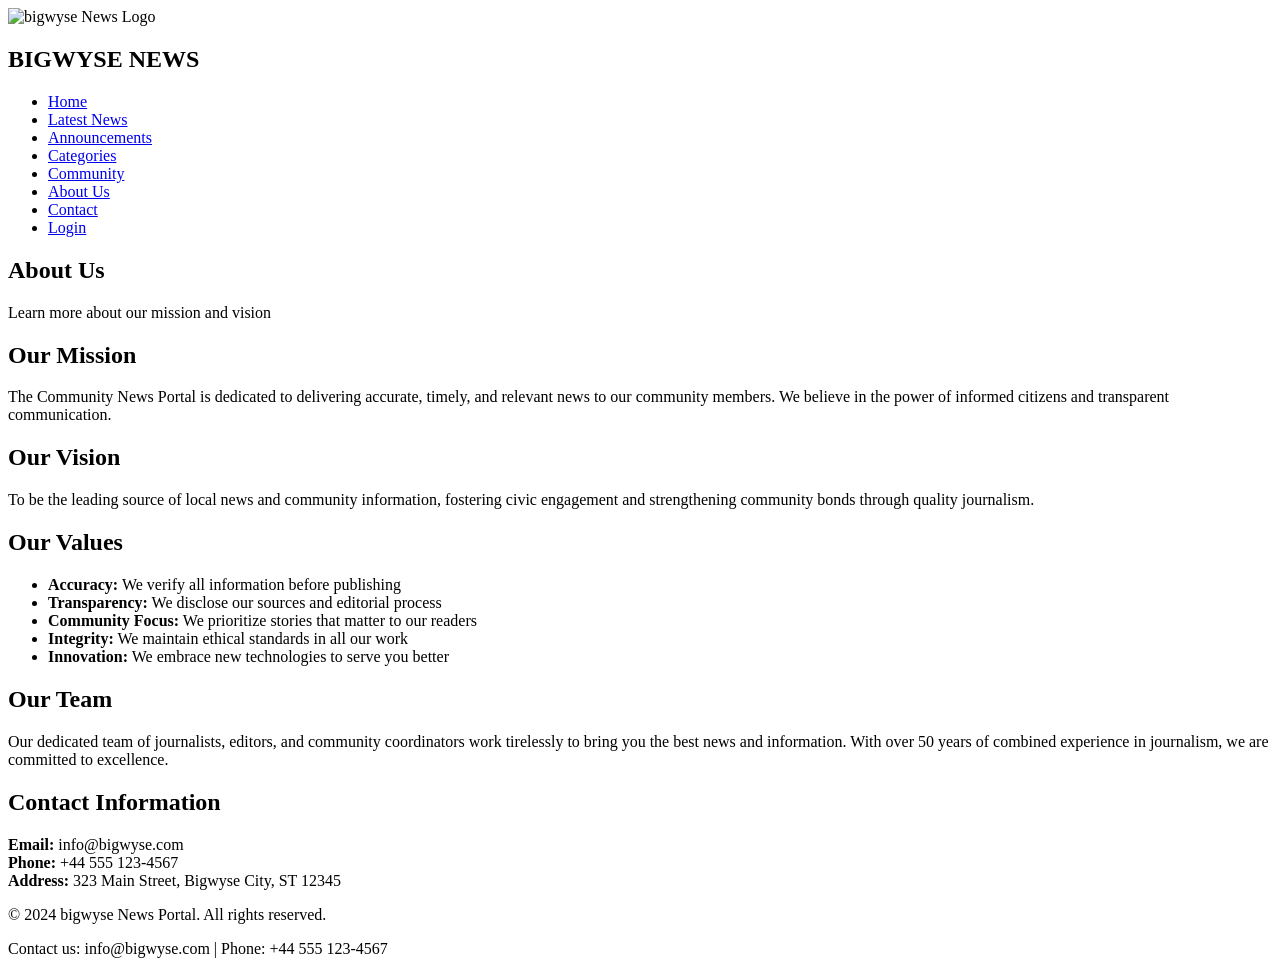
==== news-portal-website/about.html @ 18c3be44 "news-portal" ====
<!DOCTYPE html>
<html lang="en">
<head>
    <meta charset="UTF-8">
    <meta name="viewport" content="width=device-width, initial-scale=1.0">
    <title>About Us - bigwyse News Portal</title>
    <link rel="stylesheet" href="css/style.css">
</head>
<body>
    <!-- Navigation Bar -->
    <nav class="navbar">
        <div class="nav-container">
            <div class="logo">
                <img src="images/mylogo.png" alt="bigwyse News Logo" class="logo-image" width="150" height="70">
                <h1>BIGWYSE NEWS</h1>
                </img>
            </div>
            <ul class="nav-menu">
                <li><a href="homepage.html">Home</a></li>
                <li><a href="latest-news.html">Latest News</a></li>
                <li><a href="announcements.html">Announcements</a></li>
                <li><a href="categories.html">Categories</a></li>
                <li><a href="community.html">Community</a></li>
                <li><a href="about.html" class="active">About Us</a></li>
                <li><a href="contact.html">Contact</a></li>
                <li><a href="login.html" class="login-btn">Login</a></li>
            </ul>
        </div>
    </nav>

    <!-- Page Header -->
    <section class="page-header">
        <h1>About Us</h1>
        <p>Learn more about our mission and vision</p>
    </section>

    <!-- About Content -->
    <section class="about-section">
        <div class="about-content">
            <h2>Our Mission</h2>
            <p>The Community News Portal is dedicated to delivering accurate, timely, and relevant news to our community members. We believe in the power of informed citizens and transparent communication.</p>

            <h2>Our Vision</h2>
            <p>To be the leading source of local news and community information, fostering civic engagement and strengthening community bonds through quality journalism.</p>

            <h2>Our Values</h2>
            <ul class="values-list">
                <li><strong>Accuracy:</strong> We verify all information before publishing</li>
                <li><strong>Transparency:</strong> We disclose our sources and editorial process</li>
                <li><strong>Community Focus:</strong> We prioritize stories that matter to our readers</li>
                <li><strong>Integrity:</strong> We maintain ethical standards in all our work</li>
                <li><strong>Innovation:</strong> We embrace new technologies to serve you better</li>
            </ul>

            <h2>Our Team</h2>
            <p>Our dedicated team of journalists, editors, and community coordinators work tirelessly to bring you the best news and information. With over 50 years of combined experience in journalism, we are committed to excellence.</p>

            <h2>Contact Information</h2>
            <p>
                <strong>Email:</strong> info@bigwyse.com<br>
                <strong>Phone:</strong> +44 555 123-4567<br>
                <strong>Address:</strong> 323 Main Street, Bigwyse City, ST 12345
            </p>
        </div>
    </section>

      <!-- Footer -->
         <footer class="footer">
            <div class="footer-content">
            <p>&copy; 2024 bigwyse News Portal. All rights reserved.</p>
            <p>Contact us: info@bigwyse.com | Phone: +44 555 123-4567</p>
        </div>
    </footer>

    <script src="js/script.js"></script>
</body>
</html>
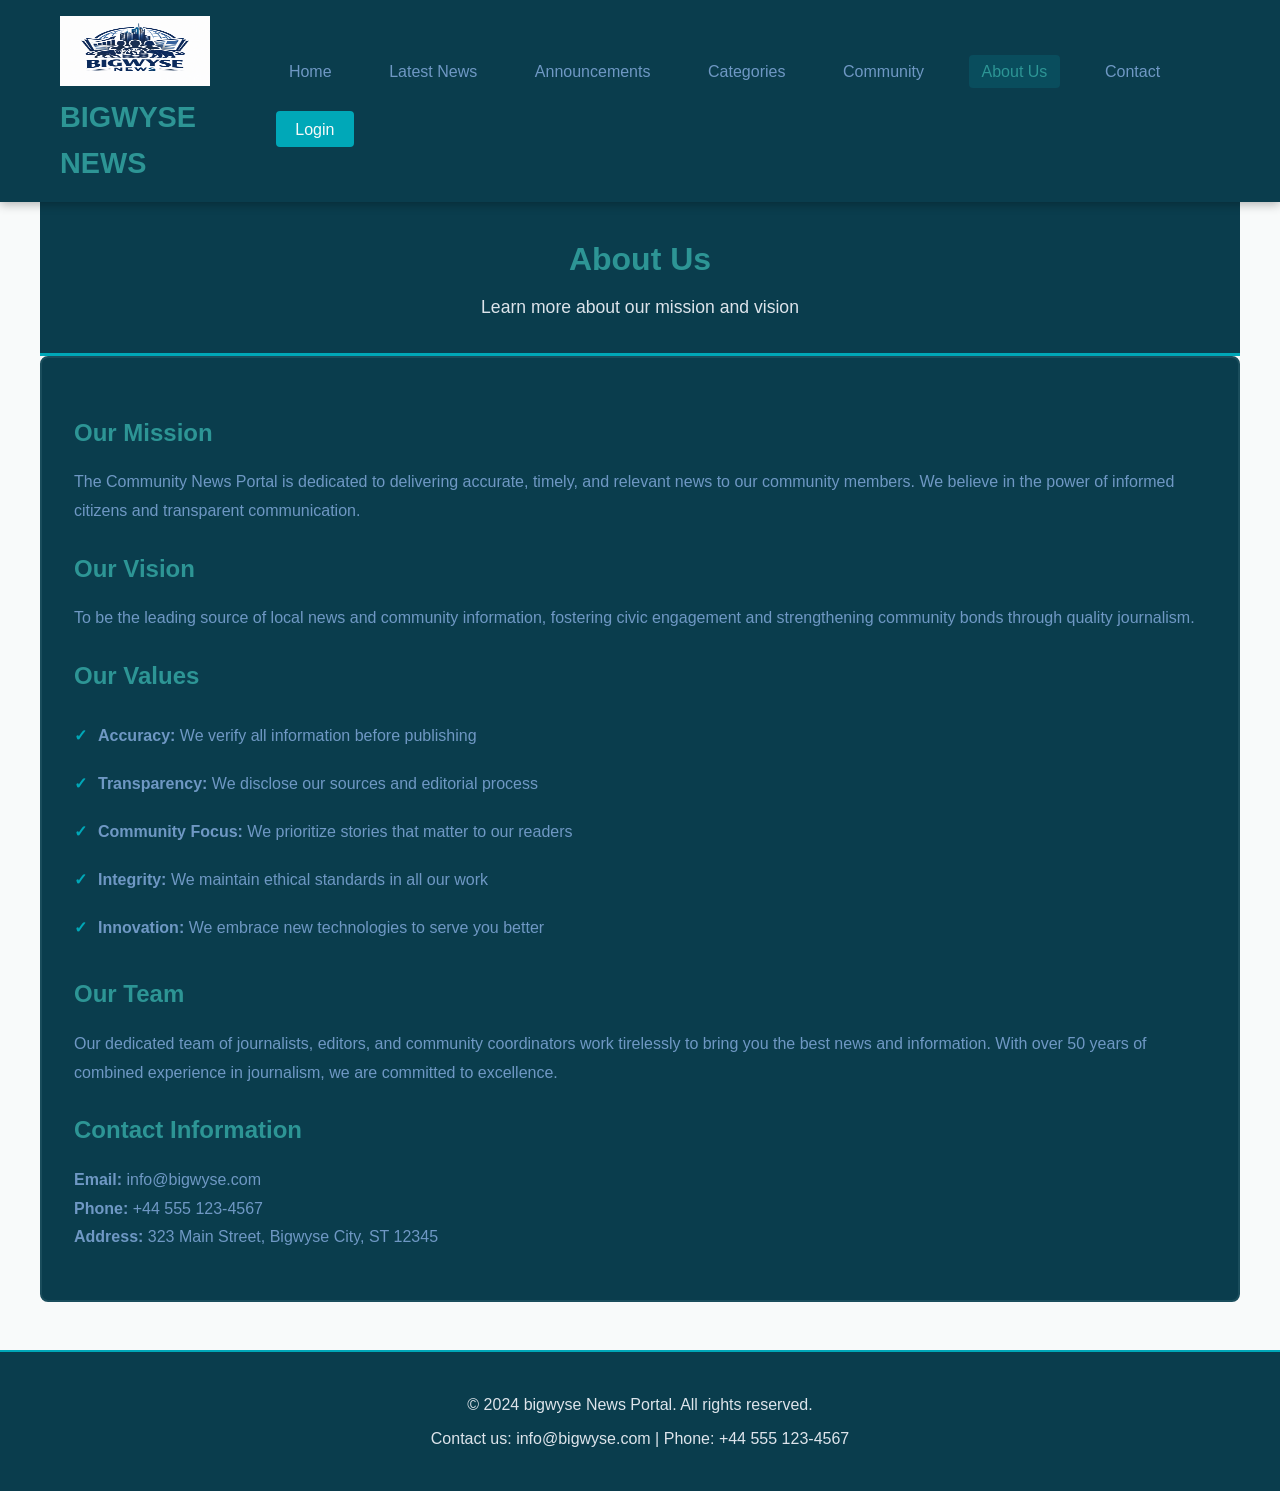
==== commit 7ad07759: "news-portal" ====
--- a/news-portal-website/about.html
+++ b/news-portal-website/about.html
@@ -16,7 +16,7 @@
                 </img>
             </div>
             <ul class="nav-menu">
-                <li><a href="homepage.html">Home</a></li>
+                <li><a href="index.html">Home</a></li>
                 <li><a href="latest-news.html">Latest News</a></li>
                 <li><a href="announcements.html">Announcements</a></li>
                 <li><a href="categories.html">Categories</a></li>
--- a/news-portal-website/css/style.css
+++ b/news-portal-website/css/style.css
@@ -0,0 +1,895 @@
+*{
+    margin: 0;
+    padding: 0;
+    box-sizing: border-box;
+}
+
+:root {
+    --primary-color: #0a3d4d;
+    --secondary-color: #00a8b8;
+    --accent-color: #2d9595;
+    --dark-bg: #f8fafa;
+    --light-text: #6f98c4;
+    --gray-text: #dde4eb;
+    --border-color: #1a4d5c;
+    --hover-color: #00c4d8;
+}
+
+body {
+    font-family: 'Segoe UI', Tahoma, Geneva, Verdana, sans-serif;
+    background-color: var(--dark-bg);
+    color: var(--light-text);
+    line-height: 1.6;
+}
+
+/* ===== NAVIGATION BAR ===== */
+.navbar {
+    background-color: var(--primary-color);
+    padding: 1rem 0;
+    position: sticky;
+    top: 0;
+    z-index: 1000;
+    box-shadow: 0 2px 10px rgba(0, 0, 0, 0.3);
+}
+
+.nav-container {
+    max-width: 1200px;
+    margin: 0 auto;
+    padding: 0 20px;
+    display: flex;
+    justify-content: space-between;
+    align-items: center;
+}
+
+.logo h1 {
+    font-size: 1.8rem;
+    color: var(--accent-color);
+    font-weight: bold;
+}
+
+.nav-menu {
+    display: flex;
+    list-style: none;
+    gap: 2rem;
+    align-items: center;
+    flex-wrap: wrap;
+}
+
+.nav-menu a {
+    color: var(--light-text);
+    text-decoration: none;
+    font-weight: 500;
+    transition: color 0.3s ease;
+    padding: 0.5rem 0.8rem;
+    border-radius: 4px;
+}
+
+.nav-menu a:hover,
+.nav-menu a.active {
+    color: var(--accent-color);
+    background-color: rgba(0, 212, 232, 0.1);
+}
+
+.login-btn {
+    background-color: var(--secondary-color);
+    color: var(--dark-bg) !important;
+    padding: 0.6rem 1.2rem !important;
+    border-radius: 4px;
+    font-weight: bold;
+}
+
+.login-btn:hover {
+    background-color: var(--accent-color) !important;
+}
+
+/* ===== SEARCH BAR ===== */
+.search-container {
+    background-color: var(--primary-color);
+    padding: 1.5rem 0;
+    text-align: center;
+    border-bottom: 2px solid var(--secondary-color);
+}
+
+.search-bar {
+    width: 60%;
+    max-width: 600px;
+    padding: 0.8rem 1rem;
+    border: 2px solid var(--secondary-color);
+    border-radius: 4px;
+    background-color: var(--dark-bg);
+    color: var(--light-text);
+    font-size: 1rem;
+}
+
+.search-bar::placeholder {
+    color: var(--gray-text);
+}
+
+.search-bar:focus {
+    outline: none;
+    border-color: var(--accent-color);
+    box-shadow: 0 0 10px rgba(0, 212, 232, 0.3);
+}
+
+.search-btn {
+    padding: 0.8rem 1.5rem;
+    margin-left: 0.5rem;
+    background-color: var(--secondary-color);
+    color: var(--dark-bg);
+    border: none;
+    border-radius: 4px;
+    font-weight: bold;
+    cursor: pointer;
+    transition: background-color 0.3s ease;
+}
+
+.search-btn:hover {
+    background-color: var(--accent-color);
+}
+
+/* ===== HERO SECTION ===== */
+.hero {
+    background: linear-gradient(135deg, var(--primary-color), var(--secondary-color));
+    padding: 4rem 2rem;
+    text-align: center;
+    color: var(--light-text);
+}
+
+.hero-content h2 {
+    font-size: 2.5rem;
+    margin-bottom: 1rem;
+    color: var(--accent-color);
+}
+
+.hero-content p {
+    font-size: 1.2rem;
+    color: var(--gray-text);
+}
+
+/* ===== PAGE HEADER ===== */
+.page-header {
+    background-color: var(--primary-color);
+    padding: 2rem;
+    text-align: center;
+    border-bottom: 3px solid var(--secondary-color);
+}
+
+.page-header h1 {
+    font-size: 2rem;
+    color: var(--accent-color);
+    margin-bottom: 0.5rem;
+}
+
+.page-header p {
+    color: var(--gray-text);
+    font-size: 1.1rem;
+}
+
+/* ===== SECTIONS ===== */
+section {
+    max-width: 1200px;
+    margin: 0 auto;
+    padding: 3rem 2rem;
+}
+
+section h2 {
+    font-size: 2rem;
+    color: var(--accent-color);
+    margin-bottom: 2rem;
+    border-bottom: 2px solid var(--secondary-color);
+    padding-bottom: 1rem;
+}
+
+/* ===== FEATURED NEWS GRID ===== */
+.featured-grid,
+.news-grid {
+    display: grid;
+    grid-template-columns: repeat(auto-fit, minmax(300px, 1fr));
+    gap: 2rem;
+    margin-bottom: 2rem;
+}
+
+.news-card {
+    background-color: var(--primary-color);
+    border: 2px solid var(--border-color);
+    border-radius: 8px;
+    overflow: hidden;
+    transition: transform 0.3s ease, box-shadow 0.3s ease;
+    cursor: pointer;
+}
+
+.news-card:hover {
+    transform: translateY(-5px);
+    box-shadow: 0 8px 20px rgba(0, 212, 232, 0.2);
+    border-color: var(--accent-color);
+}
+
+.news-card-image {
+    width: 100%;
+    height: 200px;
+    background: linear-gradient(135deg, var(--secondary-color), var(--accent-color));
+    display: flex;
+    align-items: center;
+    justify-content: center;
+    font-size: 3rem;
+    color: var(--dark-bg);
+}
+
+.news-card-content {
+    padding: 1.5rem;
+}
+
+.news-card-category {
+    display: inline-block;
+    background-color: var(--secondary-color);
+    color: var(--dark-bg);
+    padding: 0.3rem 0.8rem;
+    border-radius: 20px;
+    font-size: 0.8rem;
+    font-weight: bold;
+    margin-bottom: 0.5rem;
+}
+
+.news-card-title {
+    font-size: 1.3rem;
+    color: var(--accent-color);
+    margin-bottom: 0.5rem;
+    line-height: 1.4;
+}
+
+.news-card-excerpt {
+    color: var(--gray-text);
+    font-size: 0.95rem;
+    margin-bottom: 1rem;
+}
+
+.news-card-meta {
+    display: flex;
+    justify-content: space-between;
+    font-size: 0.85rem;
+    color: var(--gray-text);
+}
+
+/* ===== CATEGORY BUTTONS ===== */
+.category-buttons,
+.filter-buttons {
+    display: flex;
+    gap: 1rem;
+    flex-wrap: wrap;
+    margin-bottom: 2rem;
+}
+
+.category-btn,
+.filter-btn {
+    padding: 0.7rem 1.5rem;
+    background-color: var(--primary-color);
+    color: var(--light-text);
+    border: 2px solid var(--border-color);
+    border-radius: 20px;
+    cursor: pointer;
+    transition: all 0.3s ease;
+    font-weight: 500;
+}
+
+.category-btn:hover,
+.filter-btn:hover,
+.category-btn.active,
+.filter-btn.active {
+    background-color: var(--secondary-color);
+    color: var(--dark-bg);
+    border-color: var(--accent-color);
+}
+
+/* ===== NEWS LIST ===== */
+.news-list {
+    display: flex;
+    flex-direction: column;
+    gap: 1.5rem;
+}
+
+.news-item {
+    background-color: var(--primary-color);
+    border: 2px solid var(--border-color);
+    border-radius: 8px;
+    padding: 1.5rem;
+    display: flex;
+    gap: 1.5rem;
+    transition: all 0.3s ease;
+    cursor: pointer;
+}
+
+.news-item:hover {
+    border-color: var(--accent-color);
+    box-shadow: 0 4px 15px rgba(0, 212, 232, 0.2);
+    transform: translateX(5px);
+}
+
+.news-item-image {
+    width: 200px;
+    height: 150px;
+    background: linear-gradient(135deg, var(--secondary-color), var(--accent-color));
+    border-radius: 6px;
+    display: flex;
+    align-items: center;
+    justify-content: center;
+    font-size: 2.5rem;
+    color: var(--dark-bg);
+    flex-shrink: 0;
+}
+
+.news-item-content {
+    flex: 1;
+}
+
+.news-item-category {
+    display: inline-block;
+    background-color: var(--secondary-color);
+    color: var(--dark-bg);
+    padding: 0.3rem 0.8rem;
+    border-radius: 20px;
+    font-size: 0.8rem;
+    font-weight: bold;
+    margin-bottom: 0.5rem;
+}
+
+.news-item-title {
+    font-size: 1.5rem;
+    color: var(--accent-color);
+    margin-bottom: 0.5rem;
+}
+
+.news-item-excerpt {
+    color: var(--gray-text);
+    margin-bottom: 1rem;
+}
+
+.news-item-meta {
+    display: flex;
+    gap: 2rem;
+    font-size: 0.9rem;
+    color: var(--gray-text);
+}
+
+/* ===== ANNOUNCEMENTS ===== */
+.announcements-list {
+    display: flex;
+    flex-direction: column;
+    gap: 1.5rem;
+}
+
+.announcement-item {
+    background-color: var(--primary-color);
+    border-left: 4px solid var(--secondary-color);
+    border-radius: 6px;
+    padding: 1.5rem;
+    transition: all 0.3s ease;
+}
+
+.announcement-item:hover {
+    border-left-color: var(--accent-color);
+    box-shadow: 0 4px 15px rgba(0, 212, 232, 0.2);
+}
+
+.announcement-title {
+    font-size: 1.3rem;
+    color: var(--accent-color);
+    margin-bottom: 0.5rem;
+}
+
+.announcement-date {
+    color: var(--gray-text);
+    font-size: 0.9rem;
+    margin-bottom: 0.5rem;
+}
+
+.announcement-content {
+    color: var(--light-text);
+    line-height: 1.6;
+}
+
+/* ===== CATEGORIES GRID ===== */
+.categories-grid {
+    display: grid;
+    grid-template-columns: repeat(auto-fit, minmax(250px, 1fr));
+    gap: 2rem;
+}
+
+.category-card {
+    background: linear-gradient(135deg, var(--primary-color), var(--secondary-color));
+    border: 2px solid var(--border-color);
+    border-radius: 8px;
+    padding: 2rem;
+    text-align: center;
+    cursor: pointer;
+    transition: all 0.3s ease;
+}
+
+.category-card:hover {
+    transform: scale(1.05);
+    border-color: var(--accent-color);
+    box-shadow: 0 8px 20px rgba(0, 212, 232, 0.3);
+}
+
+.category-icon {
+    font-size: 3rem;
+    margin-bottom: 1rem;
+}
+
+.category-name {
+    font-size: 1.3rem;
+    color: var(--accent-color);
+    font-weight: bold;
+}
+
+.category-count {
+    color: var(--gray-text);
+    font-size: 0.9rem;
+    margin-top: 0.5rem;
+}
+
+/* ===== COMMUNITY SECTION ===== */
+.community-grid {
+    display: grid;
+    grid-template-columns: repeat(auto-fit, minmax(280px, 1fr));
+    gap: 2rem;
+}
+
+.community-member {
+    background-color: var(--primary-color);
+    border: 2px solid var(--border-color);
+    border-radius: 8px;
+    padding: 1.5rem;
+    text-align: center;
+    transition: all 0.3s ease;
+}
+
+.community-member:hover {
+    border-color: var(--accent-color);
+    box-shadow: 0 8px 20px rgba(0, 212, 232, 0.2);
+    transform: translateY(-5px);
+}
+
+.member-avatar {
+    width: 100px;
+    height: 100px;
+    background: linear-gradient(135deg, var(--secondary-color), var(--accent-color));
+    border-radius: 50%;
+    margin: 0 auto 1rem;
+    display: flex;
+    align-items: center;
+    justify-content: center;
+    font-size: 2.5rem;
+    color: var(--dark-bg);
+}
+
+.member-name {
+    font-size: 1.3rem;
+    color: var(--accent-color);
+    margin-bottom: 0.3rem;
+}
+
+.member-title {
+    color: var(--gray-text);
+    font-size: 0.95rem;
+    margin-bottom: 0.5rem;
+}
+
+.member-bio {
+    color: var(--light-text);
+    font-size: 0.9rem;
+    line-height: 1.5;
+}
+
+/* ===== EVENTS SECTION ===== */
+.events-list {
+    display: flex;
+    flex-direction: column;
+    gap: 1.5rem;
+}
+
+.event-item {
+    background-color: var(--primary-color);
+    border: 2px solid var(--border-color);
+    border-radius: 8px;
+    padding: 1.5rem;
+    display: flex;
+    gap: 1.5rem;
+    transition: all 0.3s ease;
+}
+
+.event-item:hover {
+    border-color: var(--accent-color);
+    box-shadow: 0 4px 15px rgba(0, 212, 232, 0.2);
+}
+
+.event-date {
+    background: linear-gradient(135deg, var(--secondary-color), var(--accent-color));
+    color: var(--dark-bg);
+    padding: 1rem;
+    border-radius: 6px;
+    text-align: center;
+    min-width: 80px;
+    font-weight: bold;
+}
+
+.event-date-day {
+    font-size: 1.8rem;
+}
+
+.event-date-month {
+    font-size: 0.9rem;
+}
+
+.event-content h3 {
+    color: var(--accent-color);
+    margin-bottom: 0.3rem;
+}
+
+.event-content p {
+    color: var(--gray-text);
+    font-size: 0.95rem;
+}
+
+/* ===== ABOUT SECTION ===== */
+.about-section {
+    background-color: var(--primary-color);
+    border: 2px solid var(--border-color);
+    border-radius: 8px;
+    padding: 2rem;
+}
+
+.about-content h2 {
+    font-size: 1.5rem;
+    color: var(--accent-color);
+    margin-top: 1.5rem;
+    margin-bottom: 1rem;
+    border: none;
+    padding: 0;
+}
+
+.about-content p {
+    color: var(--light-text);
+    line-height: 1.8;
+    margin-bottom: 1rem;
+}
+
+.values-list {
+    list-style: none;
+    margin: 1rem 0;
+}
+
+.values-list li {
+    color: var(--light-text);
+    padding: 0.7rem 0;
+    padding-left: 1.5rem;
+    position: relative;
+}
+
+.values-list li:before {
+    content: "✓";
+    position: absolute;
+    left: 0;
+    color: var(--secondary-color);
+    font-weight: bold;
+}
+
+/* ===== CONTACT SECTION ===== */
+.contact-section {
+    padding: 2rem;
+}
+
+.contact-container {
+    display: grid;
+    grid-template-columns: 1fr 1fr;
+    gap: 3rem;
+}
+
+.contact-info,
+.contact-form {
+    background-color: var(--primary-color);
+    border: 2px solid var(--border-color);
+    border-radius: 8px;
+    padding: 2rem;
+}
+
+.contact-info h2,
+.contact-form h2 {
+    font-size: 1.5rem;
+    color: var(--accent-color);
+    margin-bottom: 1.5rem;
+    border: none;
+}
+
+.info-item {
+    margin-bottom: 1.5rem;
+}
+
+.info-item h3 {
+    color: var(--secondary-color);
+    margin-bottom: 0.5rem;
+}
+
+.info-item p {
+    color: var(--light-text);
+    line-height: 1.8;
+}
+
+/* ===== FORM STYLES ===== */
+.form-group {
+    margin-bottom: 1.5rem;
+}
+
+.form-group label {
+    display: block;
+    color: var(--accent-color);
+    margin-bottom: 0.5rem;
+    font-weight: 500;
+}
+
+.form-group input,
+.form-group textarea {
+    width: 100%;
+    padding: 0.8rem;
+    background-color: var(--dark-bg);
+    border: 2px solid var(--border-color);
+    border-radius: 4px;
+    color: var(--light-text);
+    font-size: 1rem;
+    font-family: inherit;
+    transition: border-color 0.3s ease;
+}
+
+.form-group input:focus,
+.form-group textarea:focus {
+    outline: none;
+    border-color: var(--accent-color);
+    box-shadow: 0 0 10px rgba(0, 212, 232, 0.2);
+}
+
+.form-group.checkbox {
+    display: flex;
+    align-items: center;
+    gap: 0.5rem;
+}
+
+.form-group.checkbox input {
+    width: auto;
+    margin: 0;
+}
+
+.form-group.checkbox label {
+    margin: 0;
+    display: inline;
+}
+
+.submit-btn {
+    width: 100%;
+    padding: 1rem;
+    background-color: var(--secondary-color);
+    color: var(--dark-bg);
+    border: none;
+    border-radius: 4px;
+    font-size: 1rem;
+    font-weight: bold;
+    cursor: pointer;
+    transition: background-color 0.3s ease;
+}
+
+.submit-btn:hover {
+    background-color: var(--accent-color);
+}
+
+/* ===== LOGIN SECTION ===== */
+.login-section {
+    padding: 3rem 2rem;
+    min-height: calc(100vh - 400px);
+    display: flex;
+    align-items: center;
+    justify-content: center;
+}
+
+.login-container {
+    display: grid;
+    grid-template-columns: 1fr 1fr;
+    gap: 3rem;
+    max-width: 900px;
+    width: 100%;
+}
+
+.login-box {
+    background-color: var(--primary-color);
+    border: 2px solid var(--border-color);
+    border-radius: 8px;
+    padding: 2rem;
+}
+
+.login-box h2 {
+    font-size: 1.8rem;
+    color: var(--accent-color);
+    margin-bottom: 0.5rem;
+}
+
+.login-box p {
+    color: var(--gray-text);
+    margin-bottom: 1.5rem;
+}
+
+.login-submit-btn {
+    width: 100%;
+    padding: 1rem;
+    background-color: var(--secondary-color);
+    color: var(--dark-bg);
+    border: none;
+    border-radius: 4px;
+    font-size: 1rem;
+    font-weight: bold;
+    cursor: pointer;
+    transition: background-color 0.3s ease;
+    margin-top: 1rem;
+}
+
+.login-submit-btn:hover {
+    background-color: var(--accent-color);
+}
+
+.login-links {
+    text-align: center;
+    margin-top: 1.5rem;
+}
+
+.login-links p {
+    color: var(--gray-text);
+    margin: 0.5rem 0;
+}
+
+.login-links a {
+    color: var(--secondary-color);
+    text-decoration: none;
+    font-weight: 500;
+    transition: color 0.3s ease;
+}
+
+.login-links a:hover {
+    color: var(--accent-color);
+}
+
+.demo-credentials {
+    background-color: rgba(0, 212, 232, 0.1);
+    border: 1px solid var(--secondary-color);
+    border-radius: 6px;
+    padding: 1rem;
+    margin-top: 1.5rem;
+    text-align: center;
+}
+
+.demo-credentials h4 {
+    color: var(--accent-color);
+    margin-bottom: 0.5rem;
+}
+
+.demo-credentials p {
+    color: var(--light-text);
+    font-size: 0.9rem;
+    margin: 0.3rem 0;
+}
+
+.login-info {
+    background-color: var(--primary-color);
+    border: 2px solid var(--border-color);
+    border-radius: 8px;
+    padding: 2rem;
+}
+
+.login-info h3 {
+    color: var(--accent-color);
+    margin-bottom: 1rem;
+}
+
+.login-info ul {
+    list-style: none;
+}
+
+.login-info li {
+    color: var(--light-text);
+    padding: 0.7rem 0;
+    font-size: 1.05rem;
+}
+
+/* ===== FOOTER ===== */
+.footer {
+    background-color: var(--primary-color);
+    border-top: 2px solid var(--secondary-color);
+    padding: 2rem;
+    text-align: center;
+    margin-top: 3rem;
+}
+
+.footer-content p {
+    color: var(--gray-text);
+    margin: 0.5rem 0;
+}
+
+/* ===== RESPONSIVE DESIGN ===== */
+@media (max-width: 768px) {
+    .nav-menu {
+        gap: 1rem;
+        font-size: 0.9rem;
+    }
+
+    .search-bar {
+        width: 90%;
+    }
+
+    .hero-content h2 {
+        font-size: 1.8rem;
+    }
+
+    .featured-grid,
+    .news-grid {
+        grid-template-columns: 1fr;
+    }
+
+    .news-item {
+        flex-direction: column;
+    }
+
+    .news-item-image {
+        width: 100%;
+        height: 200px;
+    }
+
+    .contact-container,
+    .login-container {
+        grid-template-columns: 1fr;
+    }
+
+    .category-buttons,
+    .filter-buttons {
+        justify-content: center;
+    }
+
+    section {
+        padding: 2rem 1rem;
+    }
+}
+
+@media (max-width: 480px) {
+    .logo h1 {
+        font-size: 1.3rem;
+    }
+
+    .nav-menu {
+        gap: 0.5rem;
+        font-size: 0.8rem;
+    }
+
+    .search-bar {
+        width: 100%;
+        margin-bottom: 0.5rem;
+    }
+
+    .search-btn {
+        width: 100%;
+        margin-left: 0;
+    }
+
+    .hero-content h2 {
+        font-size: 1.5rem;
+    }
+
+    .page-header h1 {
+        font-size: 1.5rem;
+    }
+
+    section h2 {
+        font-size: 1.5rem;
+    }
+
+    .news-card-title {
+        font-size: 1.1rem;
+    }
+
+    .news-item-title {
+        font-size: 1.2rem;
+    }
+}
